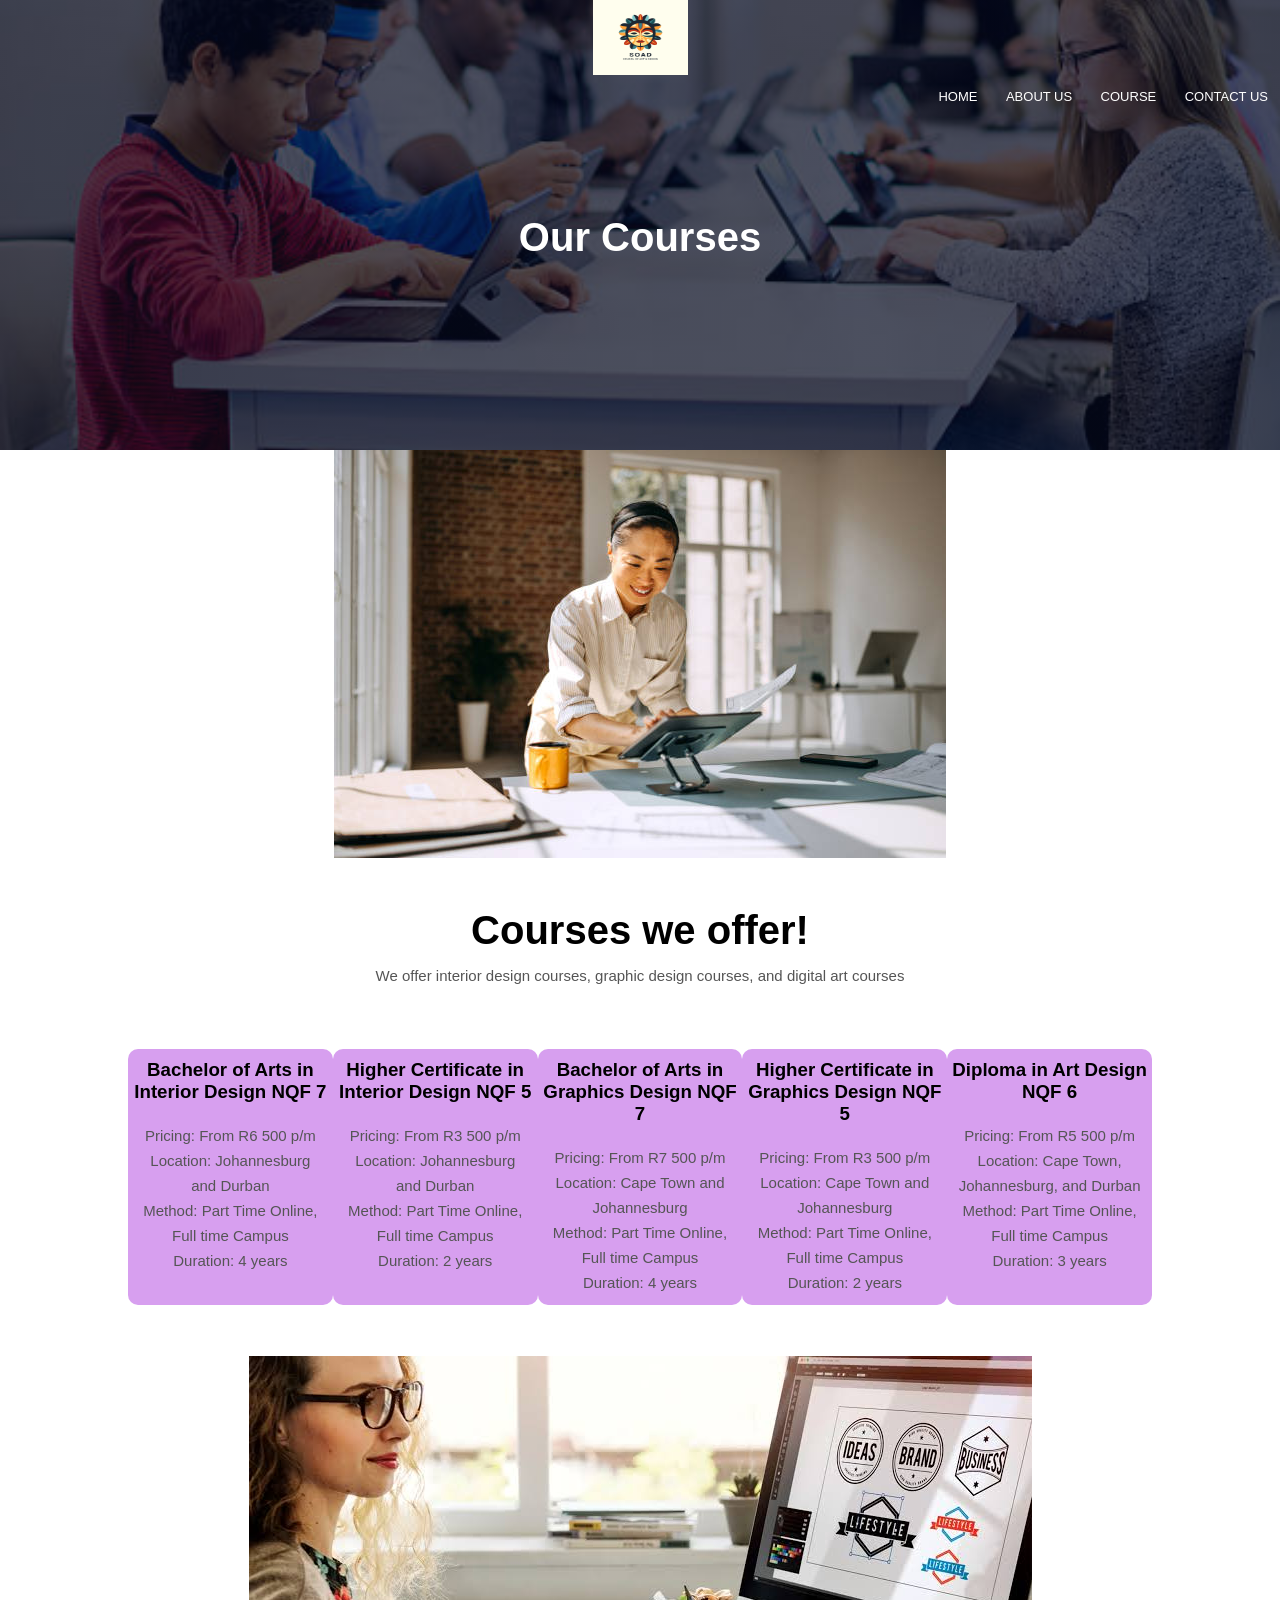
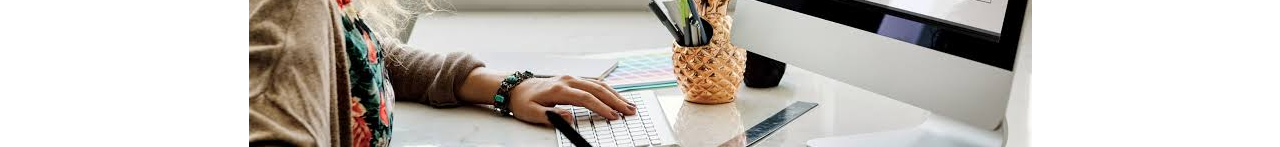
==== Courses.html @ fb9f019b "Add files via upload" ====
<!DOCTYPE html>
<html>
<head>
    <meta name="viewport" content="with=device-width, initial-scale=1.0" />
    <title>School of Art & Design</title>
    <link rel="stylesheet" href="style.css" />
</head>
<body>
    <section class="sub-header">
        <nav>
            <a href="index.html"><img src="Soad images/SOAD logo.png" /></a>
            <div class="nav-links">
                <ul>
                    <li><a href="index.html">HOME</a></li>
                    <li><a href="AboutUs.html">ABOUT US</a></li>
                    <li><a href="Courses.html">COURSE</a></li>
                    <li><a href="ContactUs.html">CONTACT US</a></li>
                </ul>
            </div>
        </nav>
        <h1>Our Courses</h1>
    </section>

    <section>
        <img src="Soad images/design.jpg" style="display:block; margin: 0 auto;">
    </section>

    <section class="course">
        <h1>Courses we offer!</h1>
        <p>We offer interior design courses, graphic design courses, and digital art courses</p>
        <div class="row">
            <div class="course-col">
                <h3>Bachelor of Arts in Interior Design NQF 7</h3>
                <p>Pricing: From R6 500 p/m<br>Location: Johannesburg and Durban<br>Method: Part Time Online, Full time Campus<br>Duration: 4 years</p>
            </div>
            <div class="course-col">
                <h3>Higher Certificate in Interior Design NQF 5</h3>
                <p>Pricing: From R3 500 p/m<br>Location: Johannesburg and Durban<br>Method: Part Time Online, Full time Campus<br>Duration: 2 years</p>
            </div>
            <div class="course-col">
                <h3>Bachelor of Arts in Graphics Design NQF 7</h3>
                <p>Pricing: From R7 500 p/m<br>Location: Cape Town and Johannesburg<br>Method: Part Time Online, Full time Campus<br>Duration: 4 years</p>
            </div>
            <div class="course-col">
                <h3>Higher Certificate in Graphics Design NQF 5</h3>
                <p>Pricing: From R3 500 p/m<br>Location: Cape Town and Johannesburg<br>Method: Part Time Online, Full time Campus<br>Duration: 2 years</p>
            </div>
            <div class="course-col">
                <h3>Diploma in Art Design NQF 6</h3>
                <p>Pricing: From R5 500 p/m<br>Location: Cape Town, Johannesburg, and Durban<br>Method: Part Time Online, Full time Campus<br>Duration: 3 years</p>
            </div>
        </div>
    </section>

    <section>
        <img src="Soad images/GD image.jpg" style="display:block; margin: 0 auto;">
    </section>

</body>
</html>
---- style.css ----
*{
    margin: 0;
    padding: 0;
    font-family: 'Poppin', sans-serif;
}

.header {
    min-height: 100vh;
    width: 100%;
    background-image: linear-gradient(rgba(4, 9, 30, 0.7), rgba(4, 9, 30, 0.7)), url('Soad images/Color image.jpg');
    background-position: center;
    background-size: cover;
    position: relative;
}

nav img{
    width: 95px;
    height: 75px;
}

.nav-links{
    flex: 1;
    text-align: right;
}

.nav-links ul li{
    list-style: none;
    display: inline-block;
    padding: 8px 12px;
    position: relative;
}

.nav-links ul li a{
    color: #ffffff;
    text-decoration: none;
    font-size: 13px;
}

.nav-links ul li::after{
    content: '';
    width: 0%;
    height: 2px;
    background: #b300ff;
    display: block;
    margin: auto;
    transition: 0.5s;
}

.nav-links ul li:hover::after{
    width: 100%;
}

.text-box{
    width: 90%;
    color: #ffffff;
    position: absolute;
    top: 50%;
    left: 50%;
    transform: translate(-50%, -50%);
    text-align: center;
}

.text-box h1{
    font-size: 64px;
}

.text-box p{
    margin: 10px 0 40px;
    font-size: 18px;
    color: white;
}

.hero-btn{
    display: inline-block;
    text-decoration: none;
    color: white;
    border: 1px solid white;
    padding: 12px 34px;
    font-size: 16px;
    background: transparent;
    position: relative;
    cursor: pointer;
}

.hero-btn:hover{
    border: 1px solid #b300ff;
    background: #b300ff;
    transition: 0.5s;
}

.course{
    width: 80%;
    margin: auto;
    text-align: center;
    padding-top: 50px;
}

h1{
    font-size: 40px;
    font-weight: 650;
}

p{
    color: #555;
    font-size: 15px;
    font-weight: 300;
    line-height: 25px;
    padding: 10px;
}

.row{
    margin-top: 5%;
    display: flex;
    justify-content: space-between;
}

.course-col{
    flex-basis: 32%;
    background: #d79fef;
    border-radius: 10px;
    margin-bottom: 5%;
    padding: 20px 15 px;
    box-sizing: border-box;
    transition: 0.5s;
}

h3{
    text-align: center;
    font-weight: 600;
    margin: 10px 0;
}

.course-col:hover{
    box-shadow: 0 0 20px 0px rgba(0,0,0,0.2)
}

.campus{
    width: 80%;
    margin: auto;
    text-align: center;
    padding-top: 50px;
}

.campus-col{
    flex-basis: 32%;
    border-radius: 19px;
    margin-bottom: 35px;
    position: relative;
    overflow: hidden;
}

.campus-col img{
    width: 100%;
    height: 100%;
    display: block;
}

.layer{
    background: transparent;
    height: 100%;
    width: 100%; 
    position: absolute;
    top: 0;
    left: 0;
    transition: 0.5s;
}

.layer:hover{
    background: rgba(177, 0, 226, 0.7);
}

.layer h3{
    width: 100%;
    font-weight: 500;
    color: white;
    font-size: 26px;
    bottom: 0;
    left: 50%;
    transform: translateX(-50%);
    position: absolute;
    opacity: 0;
    transition: 0.5s;
}

.layer:hover h3{
    bottom: 50%;
    opacity: 1;
}

.cta{
    margin: 100px auto;
    width: 80%;
    background-image: linear-gradient(rgba(0, 0, 0, 0.7), rgba(0, 0, 0, 0.7)), url('Soad images/students.jpg');
    background-position: center;
    background-size: cover;
    border-radius: 10px;
    text-align: center;
    padding: 100px 0;
}

.cta h1{
    color:#fff;
    margin-bottom: 40px;
    padding: 0;
}

.sub-header{
    height: 50vh;
    width: 100%;
    background-image: linear-gradient(rgba(4, 9, 30, 0.7), rgba(4, 9, 30, 0.7)), url('Soad images/students.jpg');
    background-position: center;
    background-size: cover;
    text-align: center;
    color: white;
}

.sub-header h1{
    margin-top: 100px;
}

.about-us{
    width: 80%;
    margin: auto;
    padding-top: 80px;
    padding-bottom: 50px;
}

.about-col{
    flex-basis: 50%;
    padding: 30px 2px;
}

.about-col img{
    width: 100%;
}

.about-col h1{
    padding-top: 0;
}

.about-col p{
    padding: 15px 0 25px;
}

.purple-btn{
    border: 1px solid #b300ff;
    background: transparent;
    color: #b300ff;
}

.purple-btn:hover{
    color: white;
}

.location{
    width: 80%;
    margin: auto;
    padding: 80px 0;
}

.location iframe{
    width: 100%;
}

.contact-us{
    width: 80%;
    margin: auto;
}

.contact-col{
    flex-basis: 48%;
    align-items: center;
    margin-bottom: 30px;
}

.contact-col div{
    display: flex;
    align-items: center;
    margin-bottom: 40px;
}

.contact-col div h5{
    font-size: 20px;
    margin-bottom: 5px;
    color: #555;
    font-weight: 400;
}

.contact-col input, .contact-col textarea{
    width: 100%;
    padding: 15px;
    margin-bottom: 17px;
    outline: none;
    border: 1px solid #ccc;
}
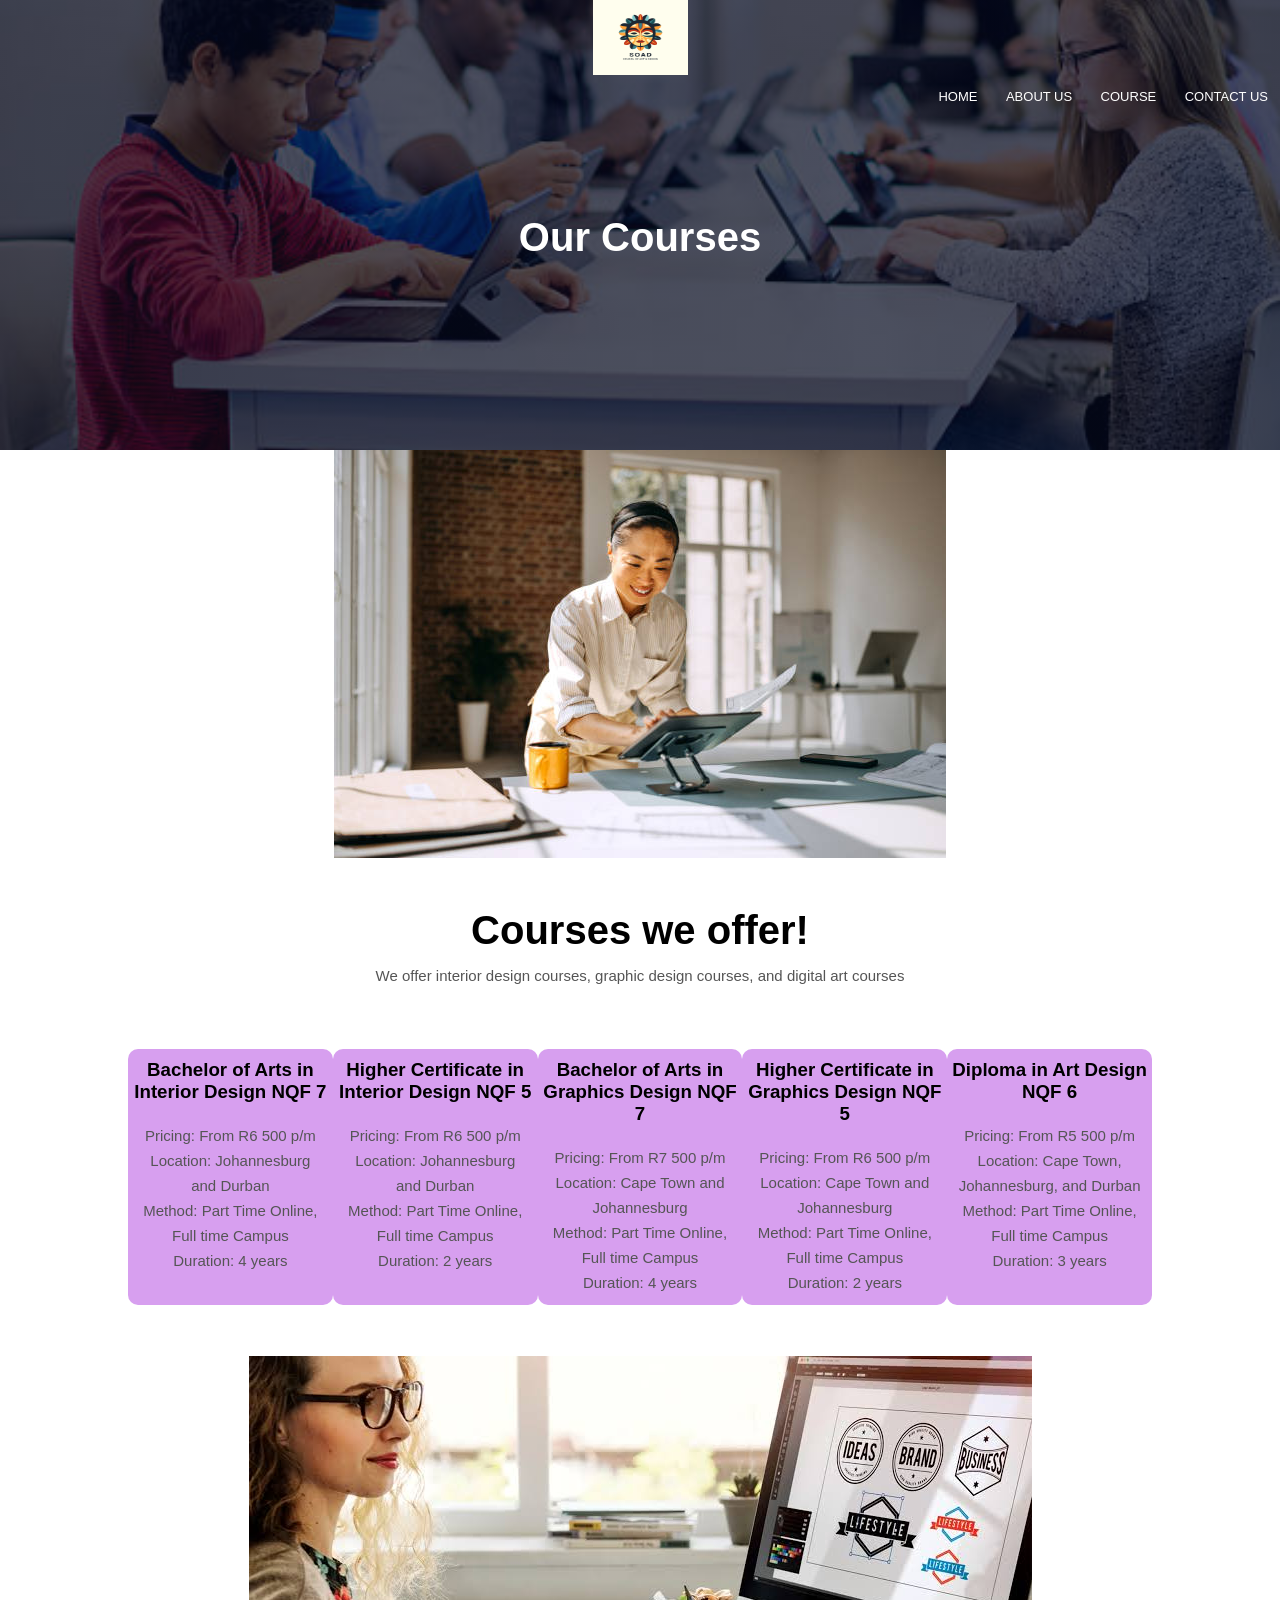
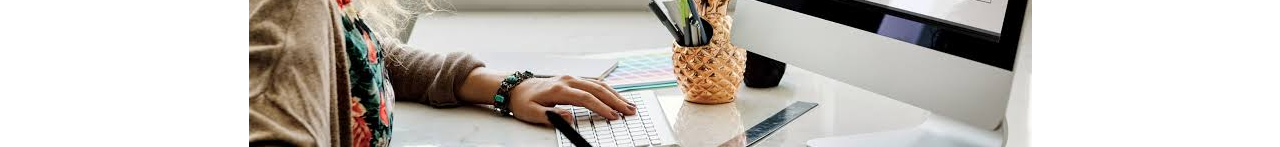
==== commit 839923db: "Update Courses.html --changed the pricing to make more sense" ====
--- a/Courses.html
+++ b/Courses.html
@@ -35,7 +35,7 @@
             </div>
             <div class="course-col">
                 <h3>Higher Certificate in Interior Design NQF 5</h3>
-                <p>Pricing: From R3 500 p/m<br>Location: Johannesburg and Durban<br>Method: Part Time Online, Full time Campus<br>Duration: 2 years</p>
+                <p>Pricing: From R6 500 p/m<br>Location: Johannesburg and Durban<br>Method: Part Time Online, Full time Campus<br>Duration: 2 years</p>
             </div>
             <div class="course-col">
                 <h3>Bachelor of Arts in Graphics Design NQF 7</h3>
@@ -43,7 +43,7 @@
             </div>
             <div class="course-col">
                 <h3>Higher Certificate in Graphics Design NQF 5</h3>
-                <p>Pricing: From R3 500 p/m<br>Location: Cape Town and Johannesburg<br>Method: Part Time Online, Full time Campus<br>Duration: 2 years</p>
+                <p>Pricing: From R6 500 p/m<br>Location: Cape Town and Johannesburg<br>Method: Part Time Online, Full time Campus<br>Duration: 2 years</p>
             </div>
             <div class="course-col">
                 <h3>Diploma in Art Design NQF 6</h3>
@@ -57,4 +57,4 @@
     </section>
 
 </body>
-</html>+</html>
